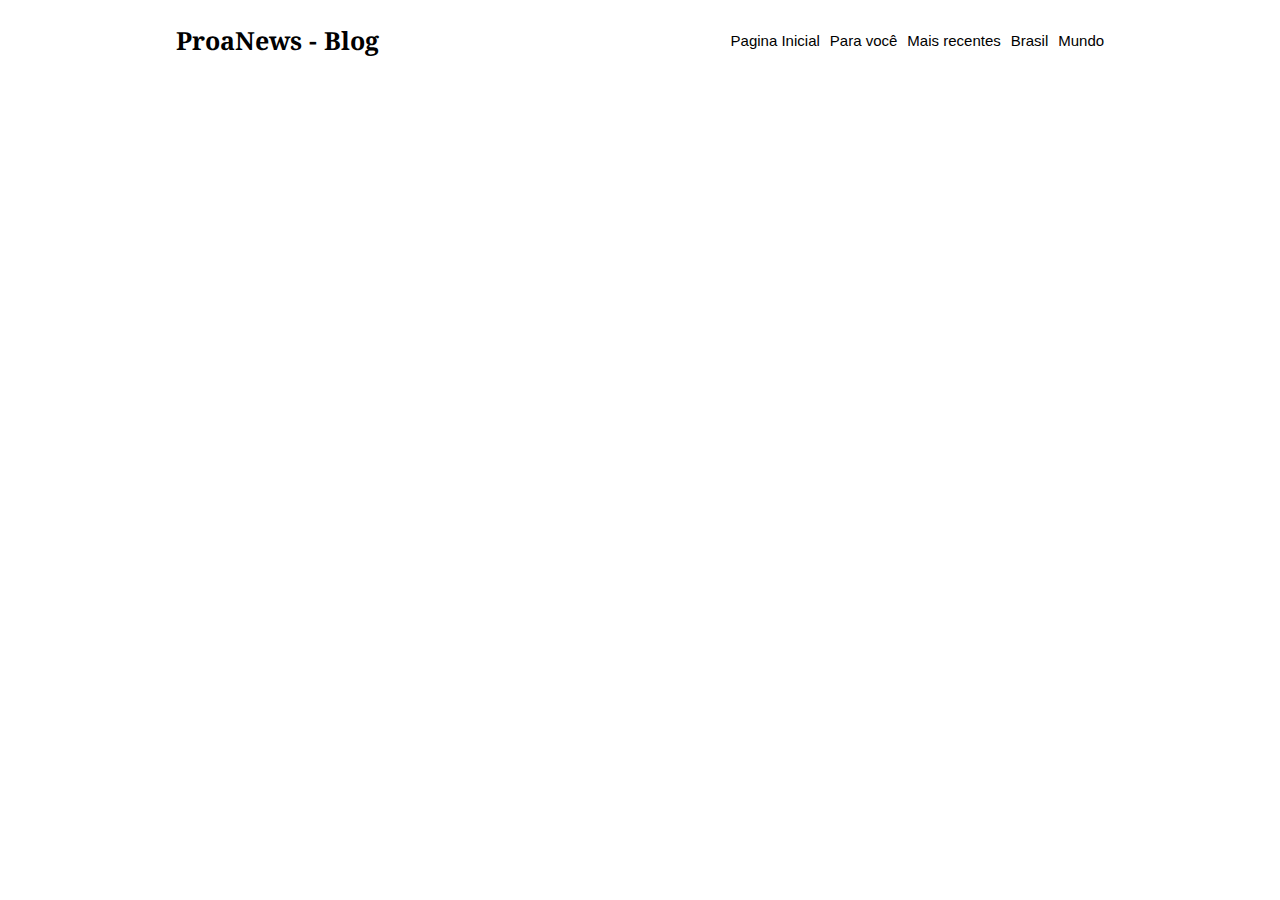
==== pages/deepseek.html @ 4497f8dd "feat: add novo arquvi CSS  para estilizacao e atualizacao dos links HTML" ====
<!DOCTYPE html>
<html lang="pt-br">
<head>
    <meta charset="UTF-8">
    <meta name="viewport" content="width=device-width, initial-scale=1.0">
    <title>ProaNews</title>
    <link rel="stylesheet" href="../css/header.css">
</head>
<body onresize="rta()">
    <header class="header">
        <h1 class="title-tech">ProaNews - Blog</h1>

        <!-- button mobile open menu -->
        <div class="btn-abrir" id="btn-abrir">
            <img src="../img/menu_30dp_E8EAED_FILL0_wght400_GRAD0_opsz24.svg" alt="menu" class="menu" />
        </div>

        <div class="menu-mobile" id="menu-mobile">

            <!-- button mobile close menu -->
            <div class="btn-fechar" id="btn-fechar">
                <img src="../img/close_30dp_E8EAED_FILL0_wght400_GRAD0_opsz24.svg" alt="close" />
            </div>

            <nav class="nav-mobile" id="nav-mobile">
                <ul>
                    <li>
                        <a href="../index.html">Pagina Inicial</a></li>
                    <li>
                        <a href="#">Para você</a></li>
                    <li>
                        <a href="#">Mais recentes</a></li>
                    <li>
                        <a href="#">Brasil</a></li>
                    <li>
                        <a href="#">Mundo</a>
                    </li>
                </ul>
            </nav>
        </div>

        <div class="overlay-menu" id="overlay-menu"></div>

        <nav class="nav-desktop">
            <ul>
                <li>
                    <a href="../index.html">Pagina Inicial</a></li>
                <li>
                    <a href="#" >Para você</a></li>
                <li>
                    <a href="#">Mais recentes</a></li>
                <li>
                    <a href="#">Brasil</a></li>
                <li>
                    <a href="#">Mundo</a>
                </li>
            </ul>
        </nav>
    </header>
    <script src="../script.js"></script>
</body>
</html>
---- css/header.css ----
@import url("https://fonts.googleapis.com/css2?family=IBM+Plex+Serif:ital,wght@0,100;0,200;0,300;0,400;0,500;0,600;0,700;1,100;1,200;1,300;1,400;1,500;1,600;1,700&family=Noto+Serif:ital,wght@0,100..900;1,100..900&family=Poppins:ital,wght@0,100;0,200;0,300;0,400;0,500;0,600;0,700;0,800;0,900;1,100;1,200;1,300;1,400;1,500;1,600;1,700;1,800;1,900&display=swap&family=Nunito+Sans:ital,opsz,wght@0,6..12,200..1000;1,6..12,200..1000&family=Poppins:ital,wght@0,100;0,200;0,300;0,400;0,500;0,600;0,700;0,800;0,900;1,100;1,200;1,300;1,400;1,500;1,600;1,700;1,800;1,900&display=swap");

* {
  padding: 0;
  margin: 0;
  box-sizing: border-box;
  font-family: Arial, Helvetica, sans-serif;
}

html {
  font-size: 62.5%;
}

.header {
  background-color: #ffffff;
  height: 80px;
  display: flex;
  justify-content: space-around;
  align-items: center;
}

.title-tech {
  font-family: "Noto Serif", serif;
  font-optical-sizing: auto;
  font-weight: 700;
  font-style: normal;
  font-variation-settings: "wdth" 100;
  margin: 10px;
  font-size: 2.5rem;
}

.menu-mobile {
  height: 100vh;
  position: fixed;
  top: 0;
  right: 0;
  z-index: 5;
  width: 70vw;
  display: none;
}

.nav-mobile {
  text-align: right;
  background-color: #f1f2f3;
  height: 100vh;
}

.nav-mobile ul {
  list-style: none;
}

.nav-mobile ul li a {
  color: #000000;
  font-size: 2rem;
  text-decoration: none;
  font-weight: 300;
  padding: 20px 4%;
  display: block;
}

.nav-mobile ul li a:hover {
  background-color: #d8d8d8;
  color: #000000;
  font-weight: 600;
}

.menu-mobile .btn-fechar {
  padding: 10px 4%;
  background-color: #f1f2f3;
}

.btn-abrir {
  margin: 10px;
}

.menu-mobile .btn-fechar img,
.btn-abrir img {
  width: 40px;
  cursor: pointer;
}

.overlay-menu {
  background-color: #0000008f;
  width: 100%;
  height: 100%;
  position: fixed;
  top: 0;
  left: 0;
  z-index: 4;
  display: none;
}

@media screen and (max-width: 795px) {
  .header {
    background-color: #ffffff;
    height: 80px;
    display: flex;
    justify-content: space-between;
    align-items: center;
  }

  .nav-desktop {
    display: none;
  }
}

@media screen and (min-width: 796px) {
  .btn-abrir,
  .menu-mobile,
  .nav-mobile,
  .btn-fechar,
  .overlay-menu {
    display: none;
  }
}

.nav-desktop ul {
  display: flex;
  gap: 10px;
  list-style: none;
  margin: 10px;
}

.nav-desktop ul li a {
  color: #000000;
  font-size: 1.5rem;
  text-decoration: none;
  font-weight: 400;
  position: relative;
}

.nav-desktop ul li a::after {
  content: " ";
  width: 0%;
  height: 3px;
  background-color: #ff0000;
  position: absolute;
  top: 17px;
  left: 0;
  transition: 0.5s;
}

.nav-desktop ul li a:hover::after {
  width: 100%;
}
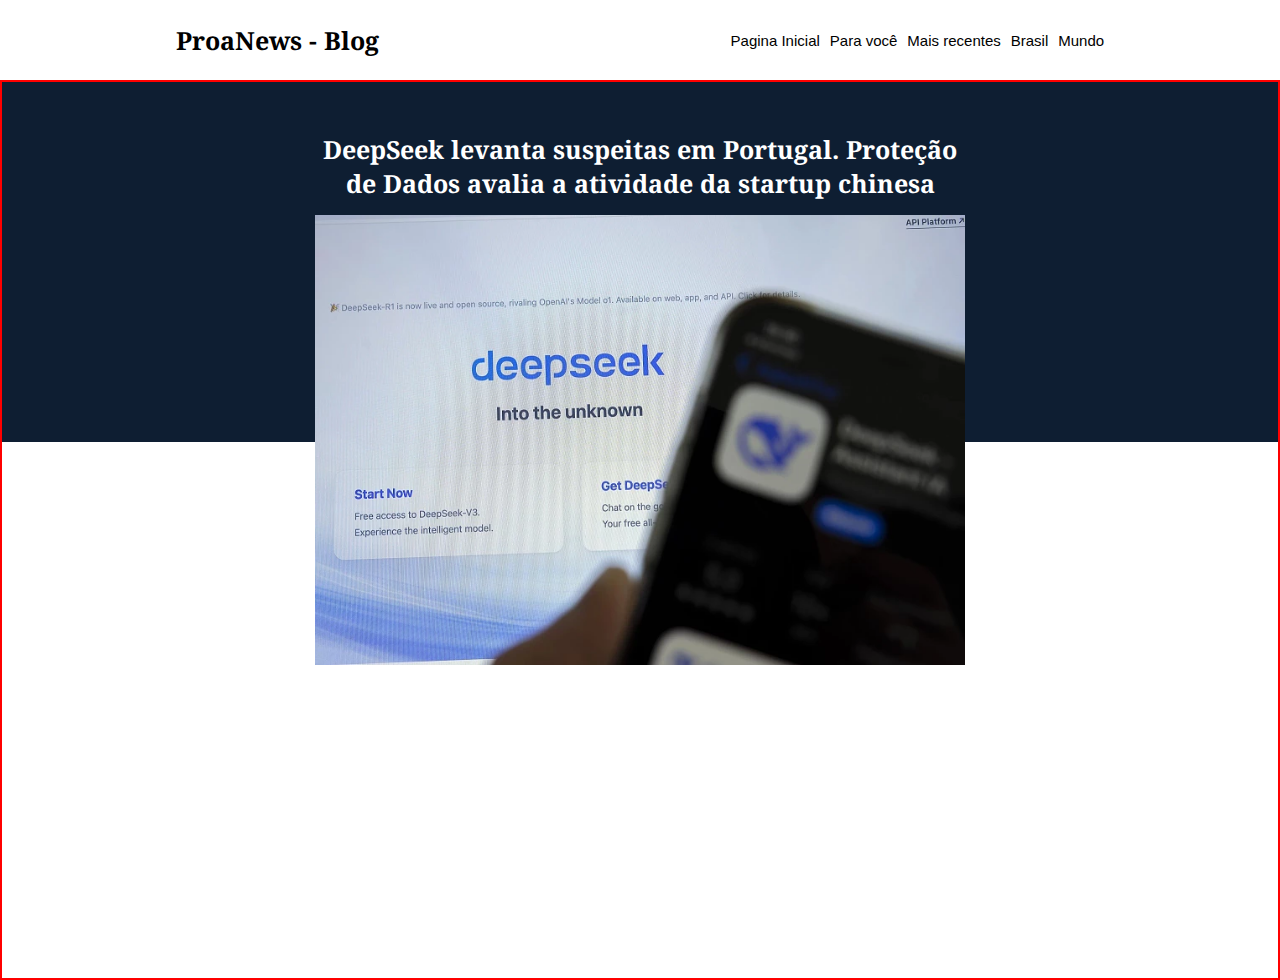
==== commit 457dbfb3: "feat:  estilizando titulo e imagem da pag do deepseek" ====
--- a/pages/deepseek.html
+++ b/pages/deepseek.html
@@ -5,6 +5,7 @@
     <meta name="viewport" content="width=device-width, initial-scale=1.0">
     <title>ProaNews</title>
     <link rel="stylesheet" href="../css/header.css">
+    <link rel="stylesheet" href="../css/deepseek.css">
 </head>
 <body onresize="rta()">
     <header class="header">
@@ -57,6 +58,29 @@
             </ul>
         </nav>
     </header>
+
+    <main class="main">
+        <div class="box-title">
+            <div class="container-moldura">
+                <h1>
+                    DeepSeek levanta suspeitas em Portugal. Proteção de Dados avalia a atividade da startup chinesa
+                </h1>
+                <div class="moldura">
+                    <img src="../img/thumbsDeepSeek.webp" alt="deepseek">
+                </div>
+            </div>
+        </div>
+
+        <!-- <section class="new-texts">
+            <p>Por Alguem ai que gosta disso</p>
+
+            <div>
+
+            </div>
+
+        </section> -->
+    </main>
+
     <script src="../script.js"></script>
 </body>
 </html>--- a/css/deepseek.css
+++ b/css/deepseek.css
@@ -0,0 +1,76 @@
+@import url("https://fonts.googleapis.com/css2?family=IBM+Plex+Serif:ital,wght@0,100;0,200;0,300;0,400;0,500;0,600;0,700;1,100;1,200;1,300;1,400;1,500;1,600;1,700&family=Noto+Serif:ital,wght@0,100..900;1,100..900&family=Poppins:ital,wght@0,100;0,200;0,300;0,400;0,500;0,600;0,700;0,800;0,900;1,100;1,200;1,300;1,400;1,500;1,600;1,700;1,800;1,900&display=swap&family=Nunito+Sans:ital,opsz,wght@0,6..12,200..1000;1,6..12,200..1000&family=Poppins:ital,wght@0,100;0,200;0,300;0,400;0,500;0,600;0,700;0,800;0,900;1,100;1,200;1,300;1,400;1,500;1,600;1,700;1,800;1,900&display=swap");
+
+*{
+    padding: 0;
+    margin: 0;
+    box-sizing: border-box;
+}
+
+html{
+    font-size: 62.5%;
+}
+
+.main{
+    min-height: 100vh;
+    border: 2px solid red;
+}
+
+.box-title{
+    /* border: 2px solid green; */
+    background-color: #0E1E32;
+    display: flex;
+    flex-direction: column;
+    align-items: center;
+    height: 40vh;
+}
+
+.box-title .container-moldura h1{
+    text-align: center;
+    font-family: "Noto Serif", serif;
+    font-optical-sizing: auto;
+    font-weight: 700;
+    font-style: normal;
+    font-variation-settings: "wdth" 100;
+    color: #ffffff;
+    font-size: 2.5rem;
+}
+
+.container-moldura{
+    position: relative;
+    top: 50px;
+    display: flex;
+    flex-direction: column;
+    gap: 15px;
+    /* border: 2px solid; */
+    width: 90vw;
+    max-width: 655px;
+    align-items: center;
+}
+
+.box-title .moldura{
+    width: 90vw;
+    max-width: 650px;
+    height: 50vh;
+    margin: 0 auto;
+    /* border: 2px solid purple; */
+}
+
+.box-title .moldura img{
+    width: 100%;
+    height: 100%;
+}
+
+@media screen and (max-width: 555px) {
+    .box-title .moldura{
+    
+        height: 30vh;
+    }
+
+    .box-title .container-moldura h1{
+        font-size: 2rem;
+    }
+
+    .box-title{
+        height: 25vh;
+    }
+}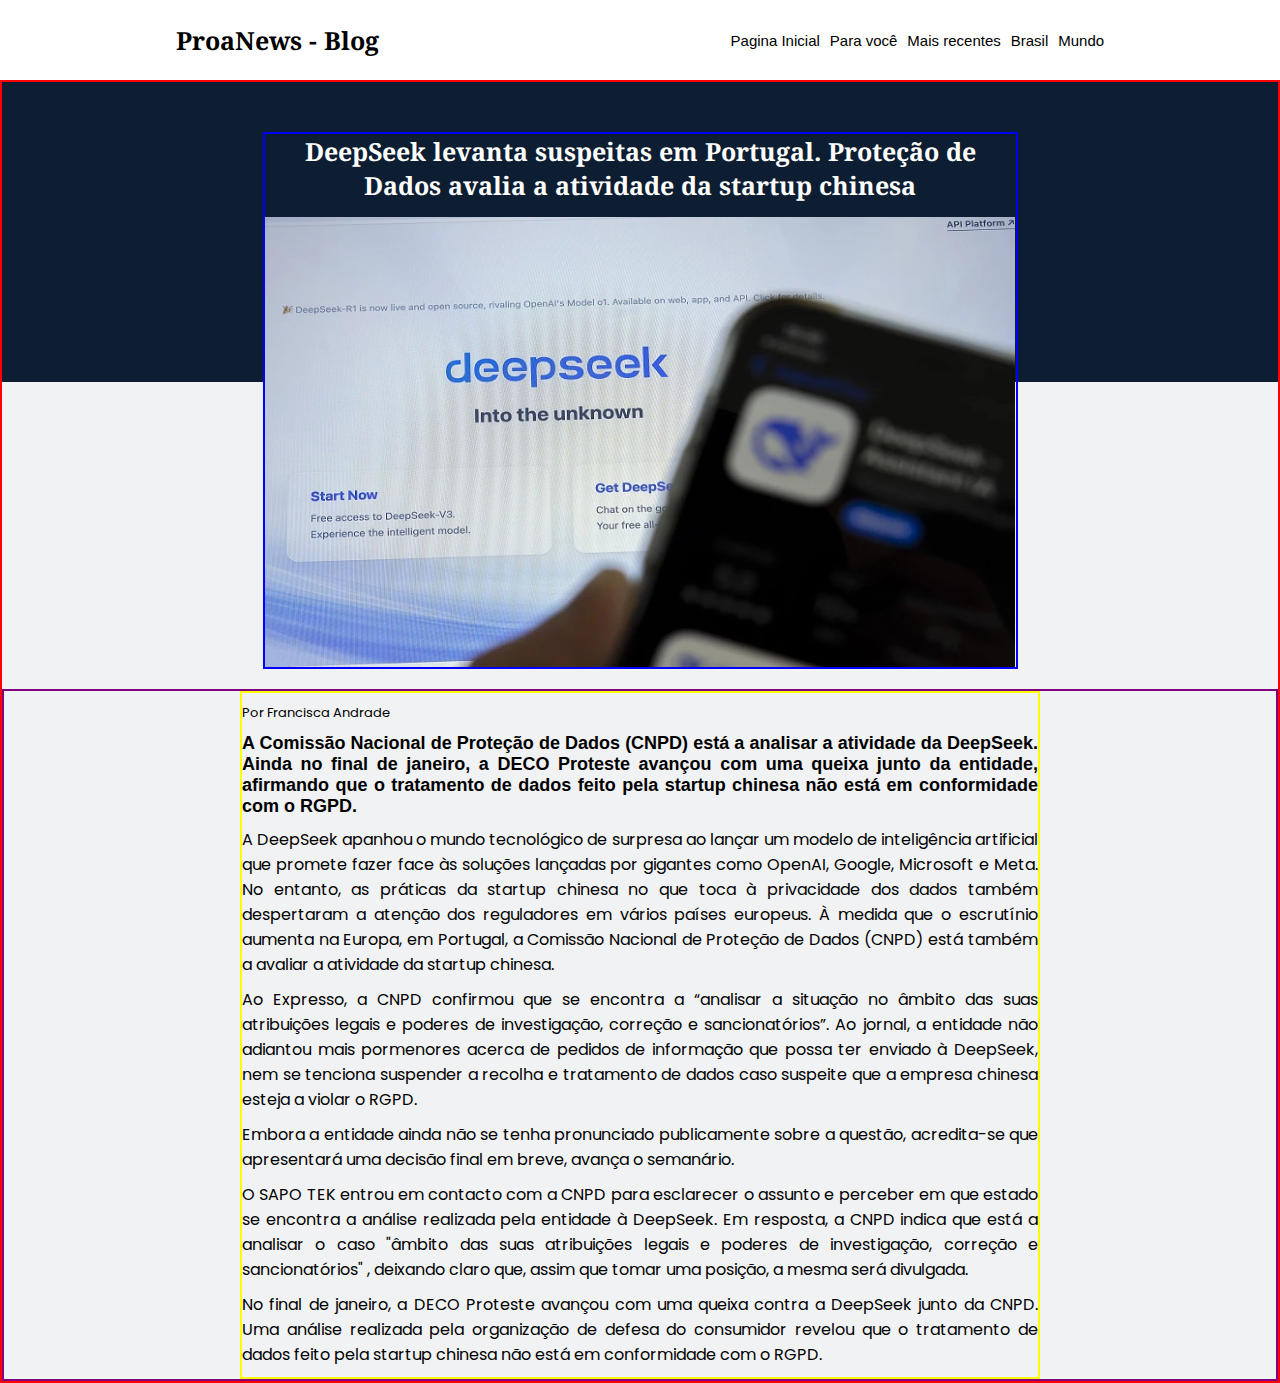
==== commit e1945734: "feat: atualizando layout de deepseek com novo estilo e add seções de conteudo" ====
--- a/pages/deepseek.html
+++ b/pages/deepseek.html
@@ -60,7 +60,7 @@
     </header>
 
     <main class="main">
-        <div class="box-title">
+        <section class="box-title">
             <div class="container-moldura">
                 <h1>
                     DeepSeek levanta suspeitas em Portugal. Proteção de Dados avalia a atividade da startup chinesa
@@ -69,18 +69,43 @@
                     <img src="../img/thumbsDeepSeek.webp" alt="deepseek">
                 </div>
             </div>
-        </div>
+        </section>
 
-        <!-- <section class="new-texts">
-            <p>Por Alguem ai que gosta disso</p>
+        <article class="new-texts">
+            <div class="container-new-texts">
+                <p class="author">Por Francisca Andrade</p>
+                
+                <div class="texts">
+                    <h3>
+                        A Comissão Nacional de Proteção de Dados (CNPD) está a analisar a atividade da DeepSeek. Ainda no final de janeiro, a DECO Proteste avançou com uma queixa junto da entidade, afirmando que o tratamento de dados feito pela startup chinesa não está em conformidade com o RGPD. 
+                    </h3>
 
-            <div>
+                    <p>
+                        A DeepSeek apanhou o mundo tecnológico de surpresa ao lançar um modelo de inteligência artificial que promete fazer face às soluções lançadas por gigantes como OpenAI, Google, Microsoft e Meta. No entanto, as práticas da startup chinesa no que toca à privacidade dos dados também despertaram a atenção dos reguladores em vários países europeus. À medida que o escrutínio aumenta na Europa, em Portugal, a Comissão Nacional de Proteção de Dados (CNPD) está também a avaliar a atividade da startup chinesa.
+                    </p>
 
+                    <p>
+                        Ao Expresso, a CNPD confirmou que se encontra a “analisar a situação no âmbito das suas atribuições legais e poderes de investigação, correção e sancionatórios”. Ao jornal, a entidade não adiantou mais pormenores acerca de pedidos de informação que possa ter enviado à DeepSeek, nem se tenciona suspender a recolha e tratamento de dados caso suspeite que a empresa chinesa esteja a violar o RGPD.
+                    </p>
+
+                    <p>
+                        Embora a entidade ainda não se tenha pronunciado publicamente sobre a questão, acredita-se que apresentará uma decisão final em breve, avança o semanário.
+                    </p>
+
+                    <p>
+                        O SAPO TEK entrou em contacto com a CNPD para esclarecer o assunto e perceber em que estado se encontra a análise realizada pela entidade à DeepSeek. Em resposta, a CNPD indica que está a analisar o caso "âmbito das suas atribuições legais e poderes de investigação, correção e sancionatórios" , deixando claro que, assim que tomar uma posição, a mesma será divulgada. 
+                    </p>
+
+                    <p>
+                        No final de janeiro, a DECO Proteste avançou com uma queixa contra a DeepSeek junto da CNPD. Uma análise realizada pela organização de defesa do consumidor revelou que o tratamento de dados feito pela startup chinesa não está em conformidade com o RGPD.
+                        </p>
+                </div>
             </div>
 
-        </section> -->
+        </article>
     </main>
 
     <script src="../script.js"></script>
+    <script src="../deepseek.js"></script>
 </body>
 </html>--- a/css/deepseek.css
+++ b/css/deepseek.css
@@ -10,18 +10,21 @@
     font-size: 62.5%;
 }
 
+body{
+    background-color: #f1f2f3;
+}
+
 .main{
     min-height: 100vh;
     border: 2px solid red;
 }
 
 .box-title{
-    /* border: 2px solid green; */
     background-color: #0E1E32;
     display: flex;
     flex-direction: column;
     align-items: center;
-    height: 40vh;
+    height: 300px;
 }
 
 .box-title .container-moldura h1{
@@ -41,23 +44,29 @@
     display: flex;
     flex-direction: column;
     gap: 15px;
-    /* border: 2px solid; */
     width: 90vw;
-    max-width: 655px;
+    max-width: 755px;
     align-items: center;
+    border: 2px solid blue;
 }
 
 .box-title .moldura{
     width: 90vw;
-    max-width: 650px;
+    max-width: 750px;
     height: 50vh;
     margin: 0 auto;
-    /* border: 2px solid purple; */
 }
 
 .box-title .moldura img{
     width: 100%;
     height: 100%;
+}
+
+@media screen and (max-width: 900px){
+    .box-title .moldura{
+        height: 25vh;
+        max-width: 650px;
+    }
 }
 
 @media screen and (max-width: 555px) {
@@ -73,4 +82,57 @@
     .box-title{
         height: 25vh;
     }
+}
+
+.new-texts{
+    border: 2px solid purple;
+    display: flex;
+    justify-content: center;
+}
+
+.new-texts .container-new-texts{
+    width: 70vw;
+    max-width: 800px;
+    border: 2px solid yellow;
+}
+
+.new-texts .container-new-texts p{
+    text-align: justify;
+    margin: 10px 0;
+    font-family: "Poppins", serif;
+    font-weight: 400;
+    font-style: normal;
+}
+
+.new-texts .container-new-texts .author{
+    font-size: 1.3rem;
+}
+
+.new-texts .container-new-texts .texts h3{
+    font-size: 1.8rem;
+    text-align: justify;
+}
+
+.new-texts .container-new-texts .texts p{
+    font-size: 1.6rem;
+}
+
+@media screen and (max-width: 900px){
+    .new-texts .container-new-texts{
+        width: 90vw;
+    }
+}
+
+@media screen and (max-width: 800px){
+    .new-texts .container-new-texts{
+        width: 90vw;
+    }
+}
+
+@media screen and (max-width: 700px){
+    .new-texts .container-new-texts .texts h3,
+    .new-texts .container-new-texts .texts p{
+        font-size: 1.4rem;
+    }
+    
 }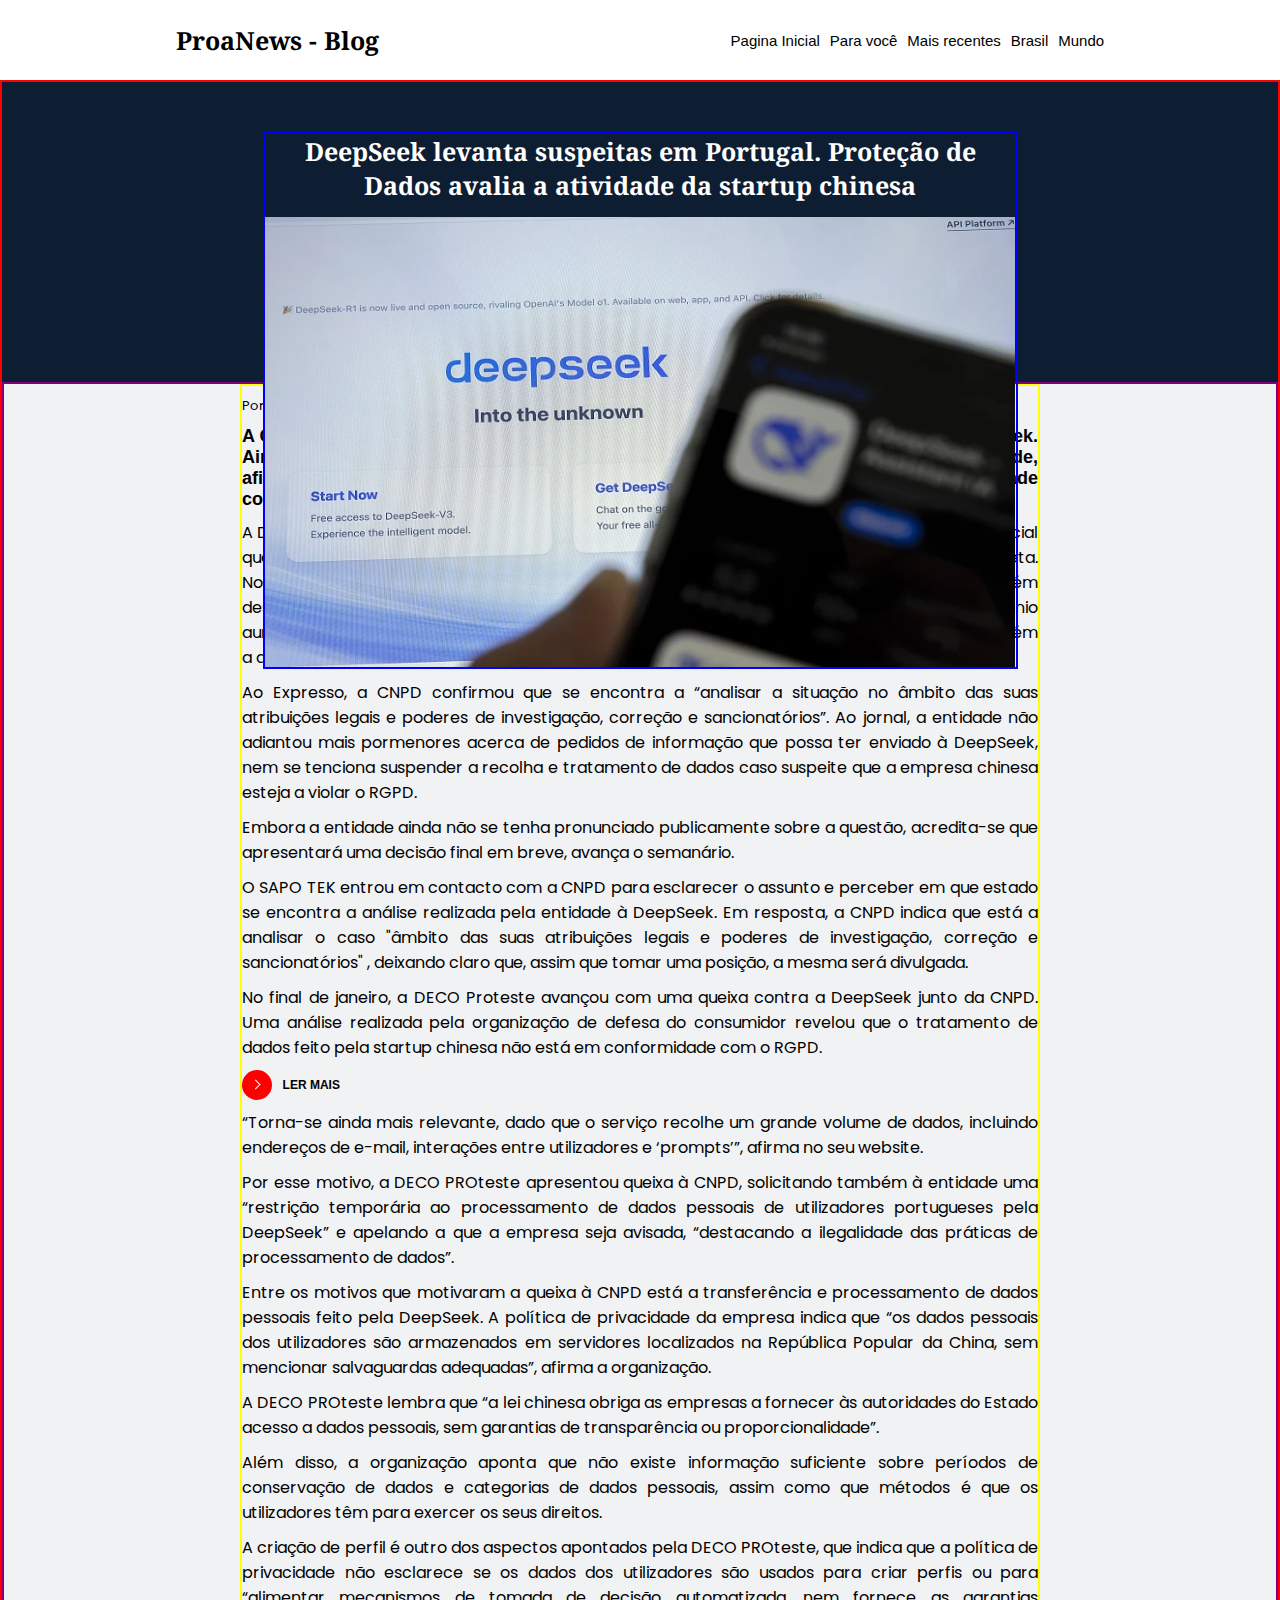
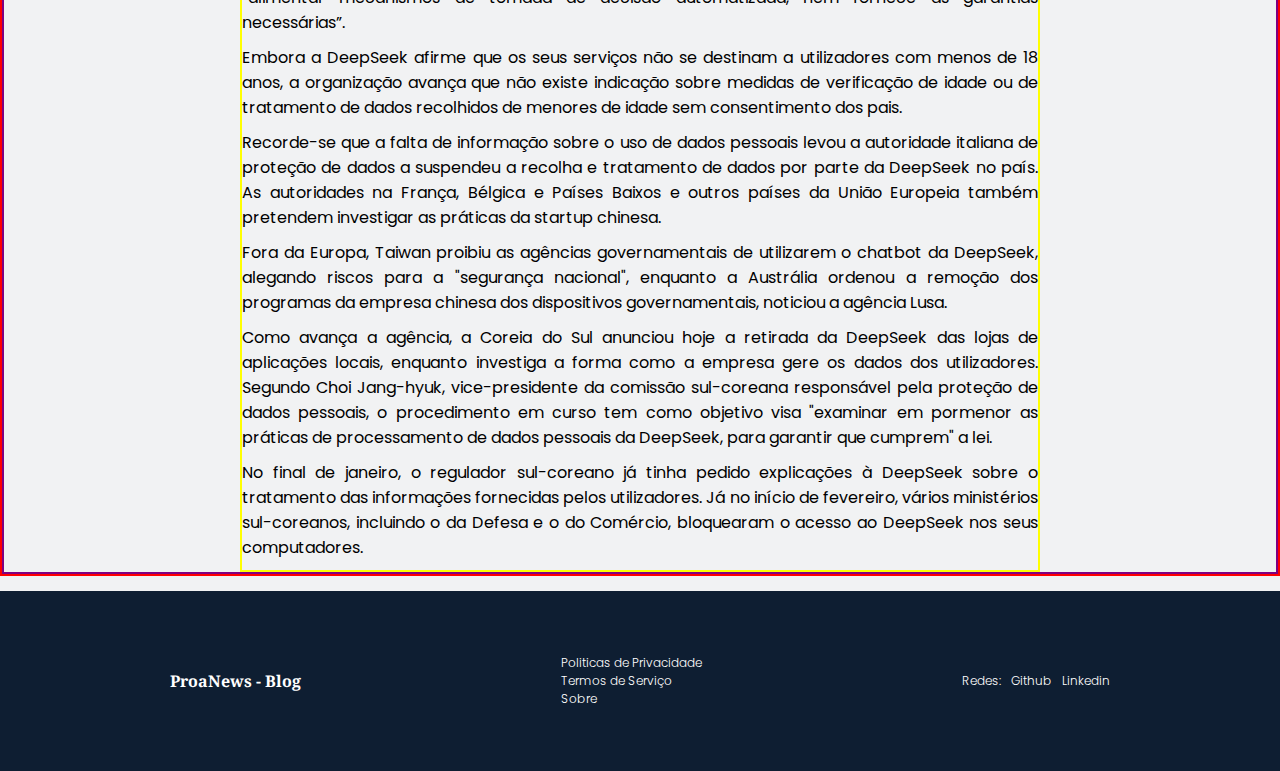
==== commit 304020f5: "feat: add botão 'Ler mais' com estilização e atualizando footer em deepseek.html" ====
--- a/pages/deepseek.html
+++ b/pages/deepseek.html
@@ -6,6 +6,8 @@
     <title>ProaNews</title>
     <link rel="stylesheet" href="../css/header.css">
     <link rel="stylesheet" href="../css/deepseek.css">
+    <link rel="stylesheet" href="../css/readMoreButton.css">
+    <link rel="stylesheet" href="../css/footer.css">
 </head>
 <body onresize="rta()">
     <header class="header">
@@ -100,12 +102,102 @@
                         No final de janeiro, a DECO Proteste avançou com uma queixa contra a DeepSeek junto da CNPD. Uma análise realizada pela organização de defesa do consumidor revelou que o tratamento de dados feito pela startup chinesa não está em conformidade com o RGPD.
                         </p>
                 </div>
-            </div>
-
+
+                <!-- ----------------------------------------------------------------------------------- -->
+
+                <div class="buttoReadMore">
+                    <button class="learn-more" id="learn-more">
+                        <span class="circle" aria-hidden="true">
+                        <span class="icon arrow"></span>
+                        </span>
+                        <span class="button-text">Ler mais</span>
+                    </button>
+                </div>
+
+                <div class="texts" id="texts">
+                    <p>
+                        “Torna-se ainda mais relevante, dado que o serviço recolhe um grande volume de dados, incluindo endereços de e-mail, interações entre utilizadores e ‘prompts’”, afirma no seu website.
+                    </p>
+
+                    <p>
+                        Por esse motivo, a DECO PROteste apresentou queixa à CNPD, solicitando também à entidade uma “restrição temporária ao processamento de dados pessoais de utilizadores portugueses pela DeepSeek” e apelando a que a empresa seja avisada, “destacando a ilegalidade das práticas de processamento de dados”.
+                    </p>
+
+                    <p>
+                        Entre os motivos que motivaram a queixa à CNPD está a transferência e processamento de dados pessoais feito pela DeepSeek. A política de privacidade da empresa indica que “os dados pessoais dos utilizadores são armazenados em servidores localizados na República Popular da China, sem mencionar salvaguardas adequadas”, afirma a organização.
+                    </p>
+
+                    <p>
+                        A DECO PROteste lembra que “a lei chinesa obriga as empresas a fornecer às autoridades do Estado acesso a dados pessoais, sem garantias de transparência ou proporcionalidade”.
+                    </p>
+
+                    <p>
+                        Além disso, a organização aponta que não existe informação suficiente sobre períodos de conservação de dados e categorias de dados pessoais, assim como que métodos é que os utilizadores têm para exercer os seus direitos.
+                    </p>
+
+                    <p>
+                        A criação de perfil é outro dos aspectos apontados pela DECO PROteste, que indica que a política de privacidade não esclarece se os dados dos utilizadores são usados para criar perfis ou para “alimentar mecanismos de tomada de decisão automatizada, nem fornece as garantias necessárias”.
+                    </p>
+
+                    <p>
+                        Embora a DeepSeek afirme que os seus serviços não se destinam a utilizadores com menos de 18 anos, a organização avança que não existe indicação sobre medidas de verificação de idade ou de tratamento de dados recolhidos de menores de idade sem consentimento dos pais.
+                    </p>
+                    
+                    <p>
+                        Recorde-se que a falta de informação sobre o uso de dados pessoais levou a autoridade italiana de proteção de dados a suspendeu a recolha e tratamento de dados por parte da DeepSeek no país. As autoridades na França, Bélgica e Países Baixos e outros países da União Europeia também pretendem investigar as práticas da startup chinesa.
+                    </p>
+
+                    <p>
+                        Fora da Europa, Taiwan proibiu as agências governamentais de utilizarem o chatbot da DeepSeek, alegando riscos para a "segurança nacional", enquanto a Austrália ordenou a remoção dos programas da empresa chinesa dos dispositivos governamentais, noticiou a agência Lusa.
+                    </p>
+
+                    <p>
+                        Como avança a agência, a Coreia do Sul anunciou hoje a retirada da DeepSeek das lojas de aplicações locais, enquanto investiga a forma como a empresa gere os dados dos utilizadores. Segundo Choi Jang-hyuk, vice-presidente da comissão sul-coreana responsável pela proteção de dados pessoais, o procedimento em curso tem como objetivo visa "examinar em pormenor as práticas de processamento de dados pessoais da DeepSeek, para garantir que cumprem" a lei.
+                    </p>
+
+                    <p>
+                        No final de janeiro, o regulador sul-coreano já tinha pedido explicações à DeepSeek sobre o tratamento das informações fornecidas pelos utilizadores. Já no início de fevereiro, vários ministérios sul-coreanos, incluindo o da Defesa e o do Comércio, bloquearam o acesso ao DeepSeek nos seus computadores.
+                    </p>
+                </div>
+            </div>
         </article>
     </main>
 
-    <script src="../script.js"></script>
-    <script src="../deepseek.js"></script>
+    <footer class="footer">
+        <section class="section-footer">
+            <h2>
+                ProaNews - Blog
+            </h2>
+            <div class="footer-terms">
+                <ul>
+                    <li>
+                        Politicas de Privacidade
+                    </li>
+                    <li>
+                        Termos de Serviço
+                    </li>
+                    <li>
+                        Sobre
+                    </li>
+                </ul>
+            </div>
+            <div class="footer-network">
+                <ul>
+                    <li>
+                        Redes:
+                    </li>
+                    <li>
+                        <a href="https://github.com/AndreyJustino/techBlog" target="_blank">Github</a>
+                    </li>
+                    <li>
+                        <a href="https://www.linkedin.com/in/andrey-sebastian-justino/" target="_blank" >Linkedin</a>
+                    </li>
+                </ul>
+            </div>
+        </section>
+    </footer>
+
+    <script src="../js/script.js"></script>
+    <script src="../js/deepseek.js"></script>
 </body>
 </html>--- a/css/readMoreButton.css
+++ b/css/readMoreButton.css
@@ -0,0 +1,88 @@
+.learn-more {
+  position: relative;
+  display: inline-block;
+  cursor: pointer;
+  outline: none;
+  border: 0;
+  vertical-align: middle;
+  text-decoration: none;
+  background: transparent;
+  padding: 0;
+  font-size: inherit;
+  font-family: inherit;
+}
+
+button.learn-more {
+  width: 12rem;
+  height: auto;
+}
+
+button.learn-more .circle {
+  transition: all 0.45s cubic-bezier(0.65, 0, 0.076, 1);
+  position: relative;
+  display: block;
+  margin: 0;
+  width: 3rem;
+  height: 3rem;
+  background: #ff0000;
+  border-radius: 1.625rem;
+}
+
+button.learn-more .circle .icon {
+  transition: all 0.45s cubic-bezier(0.65, 0, 0.076, 1);
+  position: absolute;
+  top: 0;
+  bottom: 0;
+  margin: auto;
+  background: #fff;
+}
+
+button.learn-more .circle .icon.arrow {
+  transition: all 0.45s cubic-bezier(0.65, 0, 0.076, 1);
+  left: 0.625rem;
+  width: 1.125rem;
+  height: 0.125rem;
+  background: none;
+}
+
+button.learn-more .circle .icon.arrow::before {
+  position: absolute;
+  content: "";
+  top: -0.29rem;
+  right: 0.0625rem;
+  width: 0.625rem;
+  height: 0.625rem;
+  border-top: 0.125rem solid #fff;
+  border-right: 0.125rem solid #fff;
+  transform: rotate(45deg);
+}
+
+button.learn-more .button-text {
+  transition: all 0.45s cubic-bezier(0.65, 0, 0.076, 1);
+  position: absolute;
+  top: 0;
+  left: 0;
+  right: 0;
+  bottom: 0;
+  padding: 0.75rem 0;
+  margin: 0 0 0 1.85rem;
+  color: #000000;
+  font-weight: 700;
+  line-height: 1.2;
+  text-align: center;
+  text-transform: uppercase;
+  font-size: 12px;
+}
+
+button:hover .circle {
+  width: 100%;
+}
+
+button:hover .circle .icon.arrow {
+  background: #fff;
+  transform: translate(1rem, 0);
+}
+
+button:hover .button-text {
+  color: #fff;
+}
--- a/css/footer.css
+++ b/css/footer.css
@@ -0,0 +1,66 @@
+@import url("https://fonts.googleapis.com/css2?family=IBM+Plex+Serif:ital,wght@0,100;0,200;0,300;0,400;0,500;0,600;0,700;1,100;1,200;1,300;1,400;1,500;1,600;1,700&family=Noto+Serif:ital,wght@0,100..900;1,100..900&family=Poppins:ital,wght@0,100;0,200;0,300;0,400;0,500;0,600;0,700;0,800;0,900;1,100;1,200;1,300;1,400;1,500;1,600;1,700;1,800;1,900&display=swap&family=Nunito+Sans:ital,opsz,wght@0,6..12,200..1000;1,6..12,200..1000&family=Poppins:ital,wght@0,100;0,200;0,300;0,400;0,500;0,600;0,700;0,800;0,900;1,100;1,200;1,300;1,400;1,500;1,600;1,700;1,800;1,900&display=swap");
+
+*{
+    padding: 0;
+    margin: 0;
+    box-sizing: border-box;
+}
+
+html{
+    font-size: 62.5%;
+}
+
+.footer{
+    background-color: #0E1E32;
+    display: flex;
+    flex-direction: row;
+    justify-content: center;
+    margin-top: 15px;
+}
+
+.section-footer{
+    height: 20vh;
+    width: 100%;
+    color: #ffffff;
+    display: flex;
+    justify-content: space-around;
+    align-items: center;
+    flex-wrap: wrap;
+    gap: 10px;
+    padding: 5px;
+    max-width: 1200px;
+    
+}
+
+.section-footer h2{
+    font-family: "Noto Serif", serif;
+    font-optical-sizing: auto;
+    font-weight: 700;
+    font-style: normal;
+    font-variation-settings: "wdth" 100;
+    font-size: 1.6rem;
+}
+
+.section-footer ul{
+    list-style: none;
+}
+
+.section-footer ul li{
+    font-family: "Poppins", serif;
+    font-weight: 300;
+    font-style: normal;
+    font-size: 1.2rem;
+} 
+
+.section-footer .footer-network ul li a{
+    text-decoration: none;
+    color: #ffffff;
+    font-family: "Poppins", serif;
+    font-weight: 300;
+    font-style: normal;
+}
+
+.section-footer .footer-network ul{
+    display: flex;
+    gap: 10px;
+}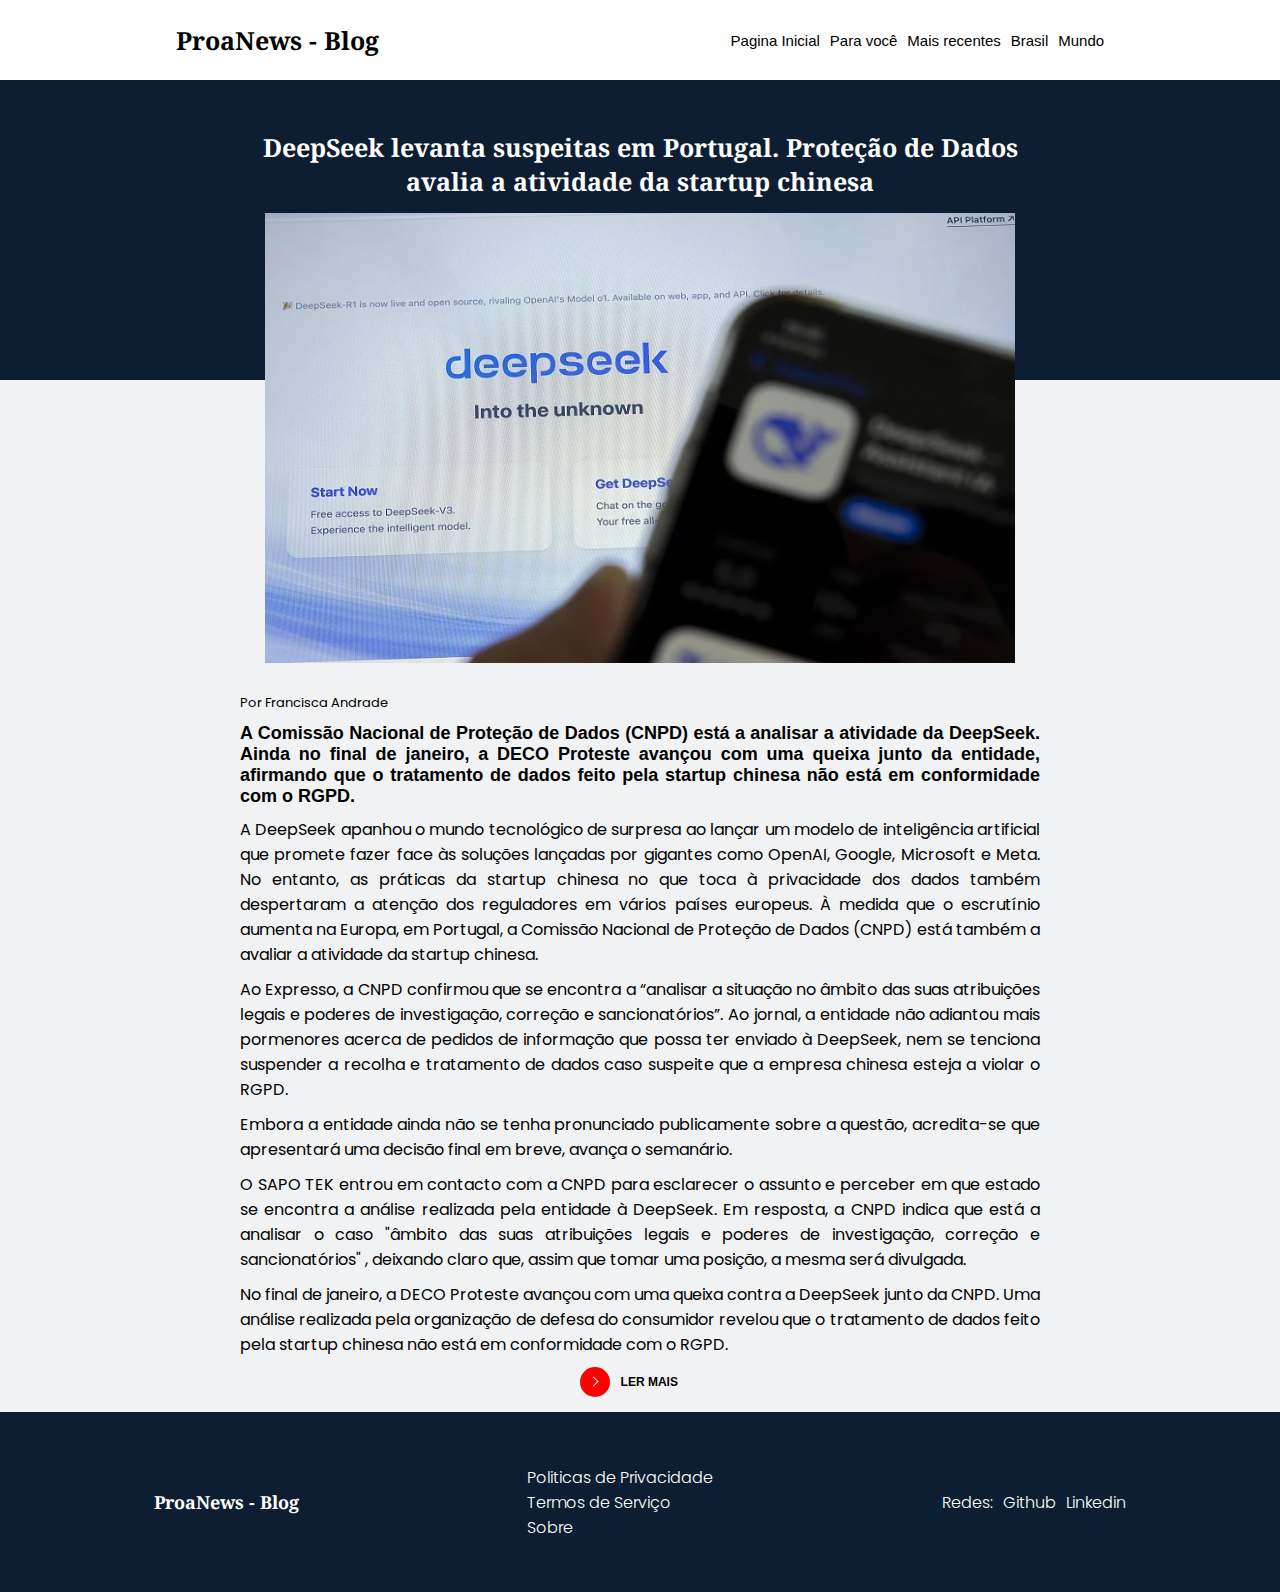
==== commit 68ff6fde: "feat: add nova pagina e padronizando css para paginas de noticias" ====
--- a/pages/deepseek.html
+++ b/pages/deepseek.html
@@ -5,7 +5,7 @@
     <meta name="viewport" content="width=device-width, initial-scale=1.0">
     <title>ProaNews</title>
     <link rel="stylesheet" href="../css/header.css">
-    <link rel="stylesheet" href="../css/deepseek.css">
+    <link rel="stylesheet" href="../css/newsPages.css">
     <link rel="stylesheet" href="../css/readMoreButton.css">
     <link rel="stylesheet" href="../css/footer.css">
 </head>
--- a/css/newsPages.css
+++ b/css/newsPages.css
@@ -0,0 +1,145 @@
+@import url("https://fonts.googleapis.com/css2?family=IBM+Plex+Serif:ital,wght@0,100;0,200;0,300;0,400;0,500;0,600;0,700;1,100;1,200;1,300;1,400;1,500;1,600;1,700&family=Noto+Serif:ital,wght@0,100..900;1,100..900&family=Poppins:ital,wght@0,100;0,200;0,300;0,400;0,500;0,600;0,700;0,800;0,900;1,100;1,200;1,300;1,400;1,500;1,600;1,700;1,800;1,900&display=swap&family=Nunito+Sans:ital,opsz,wght@0,6..12,200..1000;1,6..12,200..1000&family=Poppins:ital,wght@0,100;0,200;0,300;0,400;0,500;0,600;0,700;0,800;0,900;1,100;1,200;1,300;1,400;1,500;1,600;1,700;1,800;1,900&display=swap");
+
+*{
+    padding: 0;
+    margin: 0;
+    box-sizing: border-box;
+}
+
+html{
+    font-size: 62.5%;
+}
+
+body{
+    background-color: #f1f2f3;
+}
+
+.main{
+    min-height: 100vh;
+}
+
+.box-title{
+    background-color: #0E1E32;
+    display: flex;
+    flex-direction: column;
+    align-items: center;
+    height: 300px;
+}
+
+.box-title .container-moldura h1{
+    text-align: center;
+    font-family: "Noto Serif", serif;
+    font-optical-sizing: auto;
+    font-weight: 700;
+    font-style: normal;
+    font-variation-settings: "wdth" 100;
+    color: #ffffff;
+    font-size: 2.5rem;
+}
+
+.container-moldura{
+    position: relative;
+    top: 50px;
+    display: flex;
+    flex-direction: column;
+    gap: 15px;
+    width: 90vw;
+    max-width: 755px;
+    align-items: center;
+}
+
+.box-title .moldura{
+    width: 90vw;
+    max-width: 750px;
+    height: 50vh;
+    margin: 0 auto;
+}
+
+.box-title .moldura img{
+    width: 100%;
+    height: 100%;
+}
+
+@media screen and (max-width: 900px){
+    .box-title .moldura{
+        height: 25vh;
+        max-width: 650px;
+    }
+}
+
+@media screen and (max-width: 555px) {
+    .box-title .moldura{
+    
+        height: 30vh;
+    }
+
+    .box-title .container-moldura h1{
+        font-size: 2rem;
+    }
+
+    .box-title{
+        height: 25vh;
+    }
+}
+
+.new-texts{
+    display: flex;
+    justify-content: center;
+}
+
+.new-texts .container-new-texts{
+    width: 70vw;
+    max-width: 800px;
+}
+
+.new-texts .container-new-texts p{
+    text-align: justify;
+    margin: 10px 0;
+    font-family: "Poppins", serif;
+    font-weight: 400;
+    font-style: normal;
+}
+
+.new-texts .container-new-texts .author{
+    font-size: 1.3rem;
+}
+
+.new-texts .container-new-texts .texts h3{
+    font-size: 1.8rem;
+    text-align: justify;
+}
+
+.new-texts .container-new-texts .texts p{
+    font-size: 1.6rem;
+}
+
+@media screen and (max-width: 900px){
+    .new-texts .container-new-texts{
+        width: 90vw;
+    }
+}
+
+@media screen and (max-width: 800px){
+    .new-texts .container-new-texts{
+        width: 90vw;
+    }
+}
+
+@media screen and (max-width: 700px){
+    .new-texts .container-new-texts .texts h3{
+        font-size: 1.4rem;
+    }
+
+    .new-texts .container-new-texts .texts p{
+        font-size: 1.3rem;
+    }
+    
+}
+
+.buttoReadMore{
+    text-align: center;
+}
+
+#texts{
+    display: none;
+}--- a/css/footer.css
+++ b/css/footer.css
@@ -38,7 +38,7 @@
     font-weight: 700;
     font-style: normal;
     font-variation-settings: "wdth" 100;
-    font-size: 1.6rem;
+    font-size: 1.8rem;
 }
 
 .section-footer ul{
@@ -49,7 +49,7 @@
     font-family: "Poppins", serif;
     font-weight: 300;
     font-style: normal;
-    font-size: 1.2rem;
+    font-size: 1.6rem;
 } 
 
 .section-footer .footer-network ul li a{
